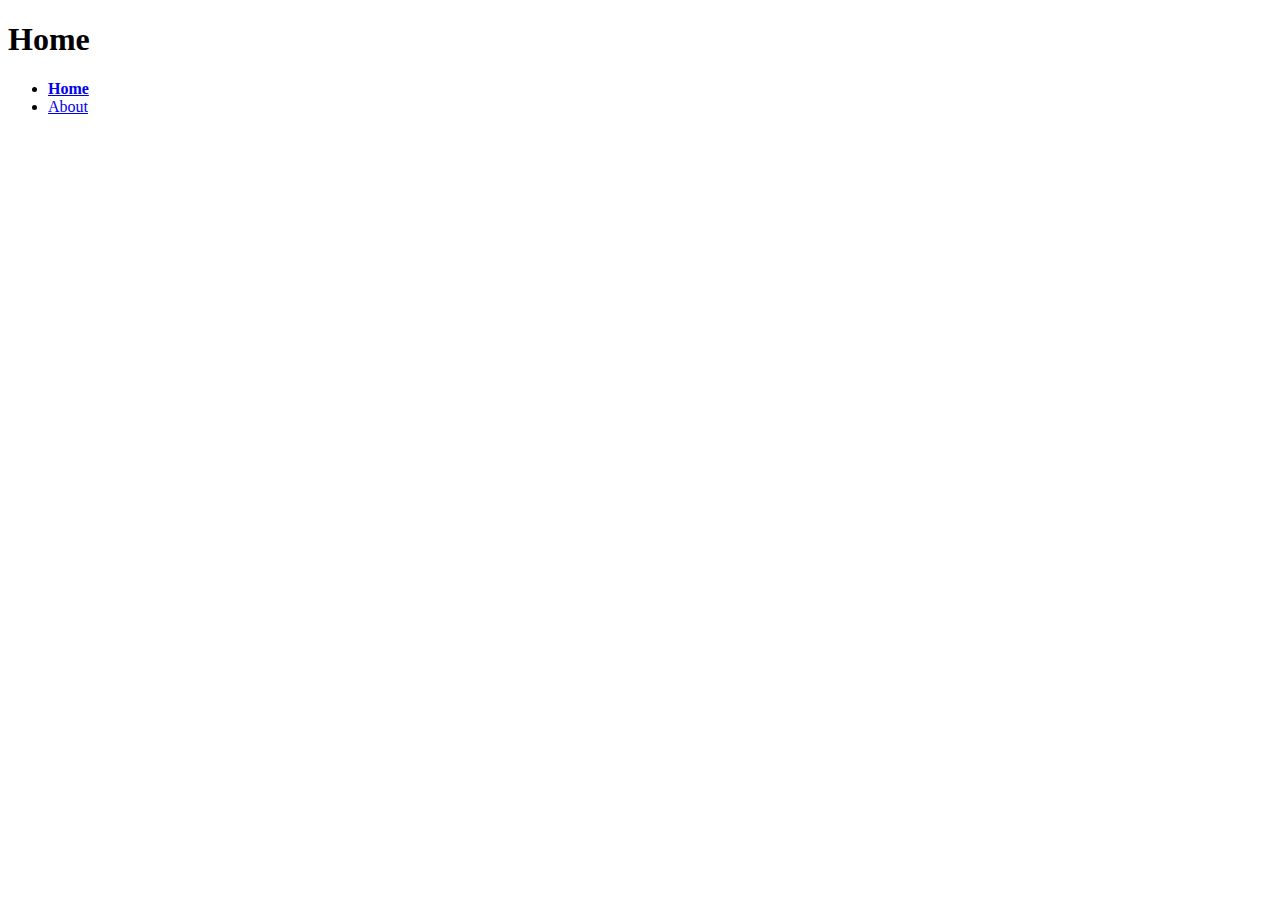
==== index.html @ 062dbcf4 "initialize files" ====
<!DOCTYPE html>
<html lang="en">
    <head>
        <meta charset="UTF-8">
        <meta name="viewport" content="width=device-width, initial-scale=1.0">
        <title>Homepage</title>
        <link rel="stylesheet" href="screen.css">
    </head>
    <body>
        <h1>Home</h1>
        <nav>
        <ul>
            <li><a href="index.html" class="active">Home</a></li>
            <li><a href="about.html">About</a></li>
        </ul>
        </nav>
        <script src="index.js"></script>
    </body>
</html>
---- screen.css ----
/* Add screen styles below */
a.active {
    font-weight: bold;
}
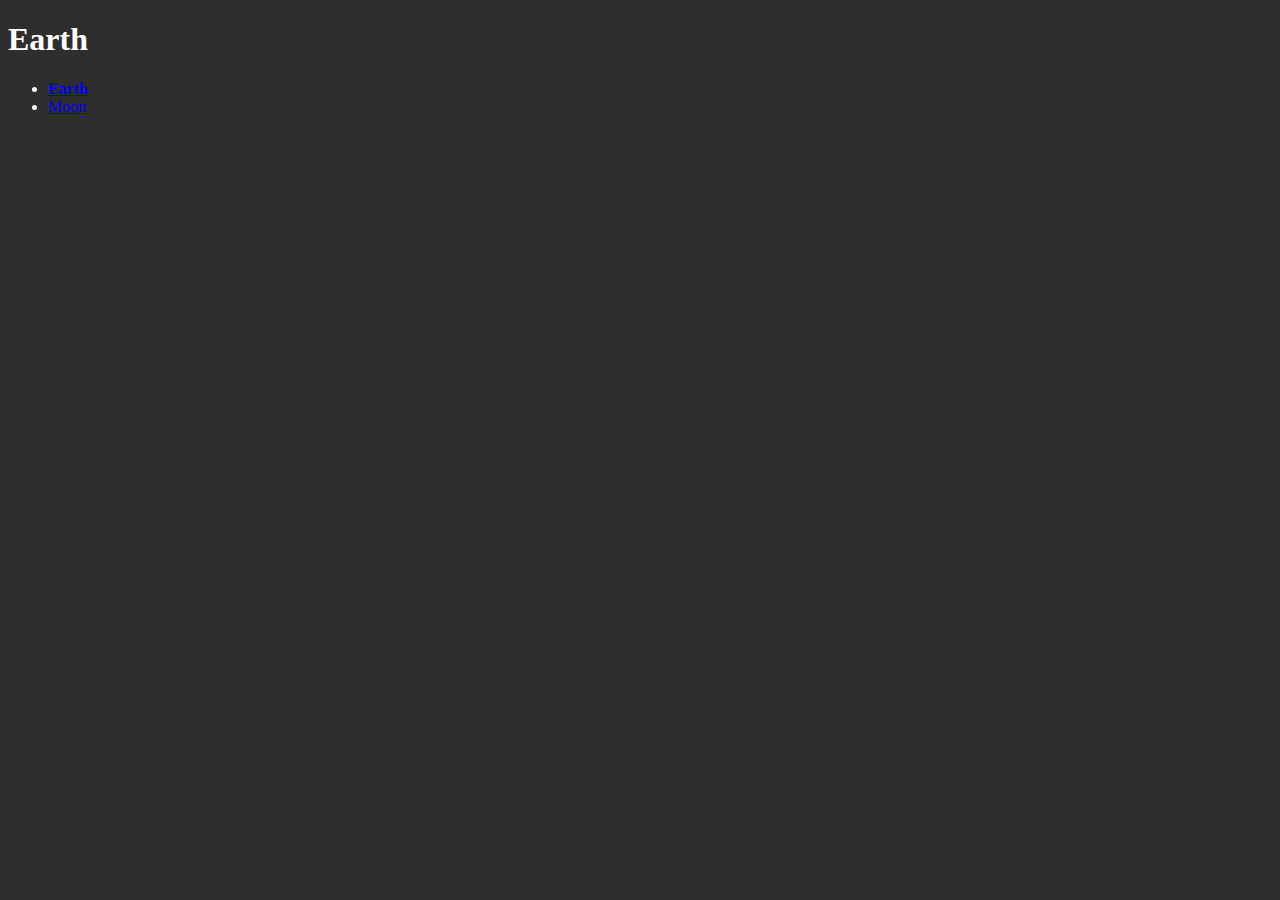
==== commit 87200ca8: "Change initial content to earth and moon" ====
--- a/index.html
+++ b/index.html
@@ -3,15 +3,15 @@
     <head>
         <meta charset="UTF-8">
         <meta name="viewport" content="width=device-width, initial-scale=1.0">
-        <title>Homepage</title>
+        <title>Earth</title>
         <link rel="stylesheet" href="screen.css">
     </head>
     <body>
-        <h1>Home</h1>
+        <h1>Earth</h1>
         <nav>
         <ul>
-            <li><a href="index.html" class="active">Home</a></li>
-            <li><a href="about.html">About</a></li>
+            <li><a href="index.html" class="active">Earth</a></li>
+            <li><a href="about.html">Moon</a></li>
         </ul>
         </nav>
         <script src="index.js"></script>
--- a/screen.css
+++ b/screen.css
@@ -1,4 +1,9 @@
 /* Add screen styles below */
 a.active {
     font-weight: bold;
+}
+
+body {
+    background-color: #2e2e2e; /* Dark gray color */
+    color: #ffffff; /* Optional: Set text color to white for better contrast */
 }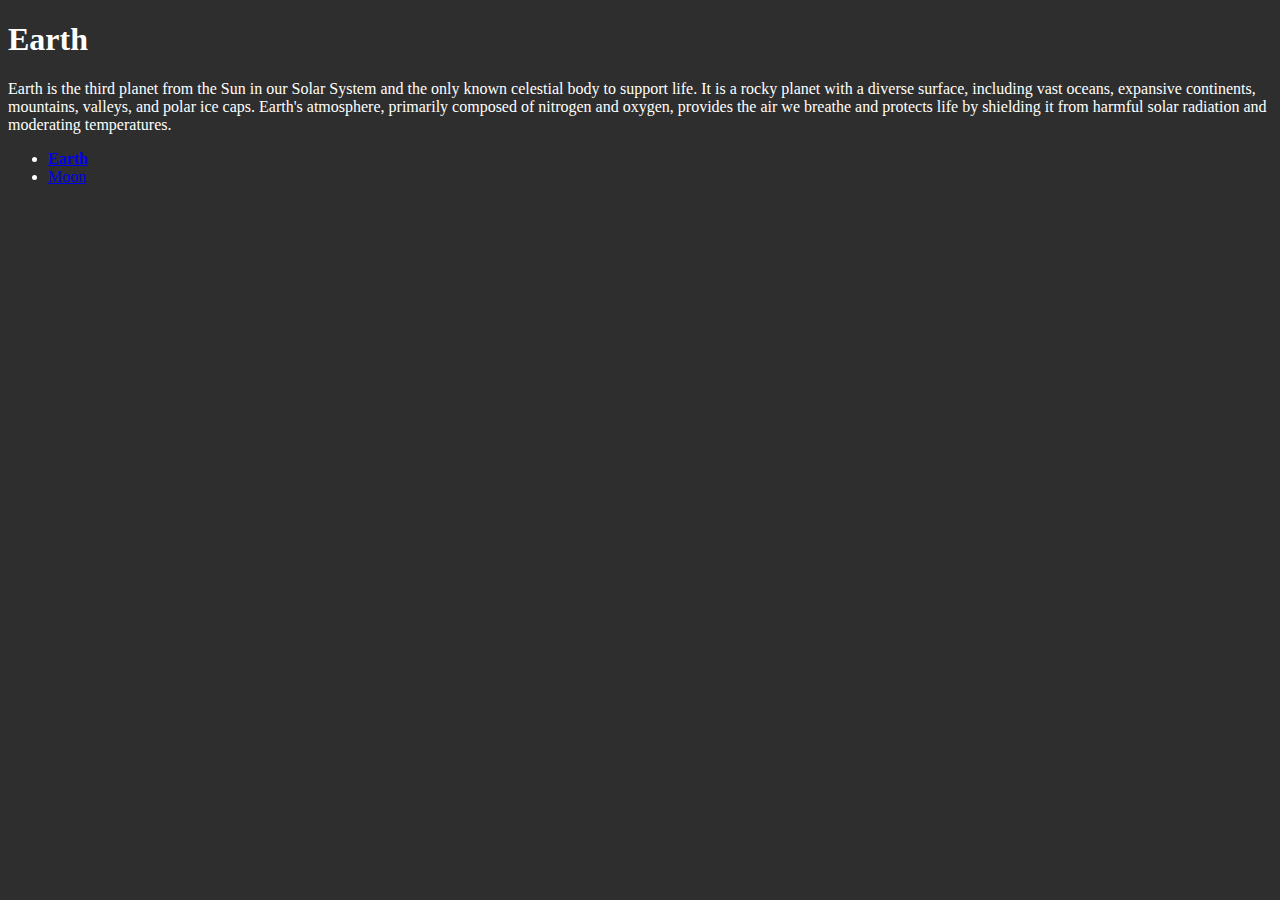
==== commit de84de09: "add descriptions" ====
--- a/index.html
+++ b/index.html
@@ -8,10 +8,11 @@
     </head>
     <body>
         <h1>Earth</h1>
+        <p>Earth is the third planet from the Sun in our Solar System and the only known celestial body to support life. It is a rocky planet with a diverse surface, including vast oceans, expansive continents, mountains, valleys, and polar ice caps. Earth's atmosphere, primarily composed of nitrogen and oxygen, provides the air we breathe and protects life by shielding it from harmful solar radiation and moderating temperatures.</p>
         <nav>
         <ul>
             <li><a href="index.html" class="active">Earth</a></li>
-            <li><a href="about.html">Moon</a></li>
+            <li><a href="Moon.html">Moon</a></li>
         </ul>
         </nav>
         <script src="index.js"></script>
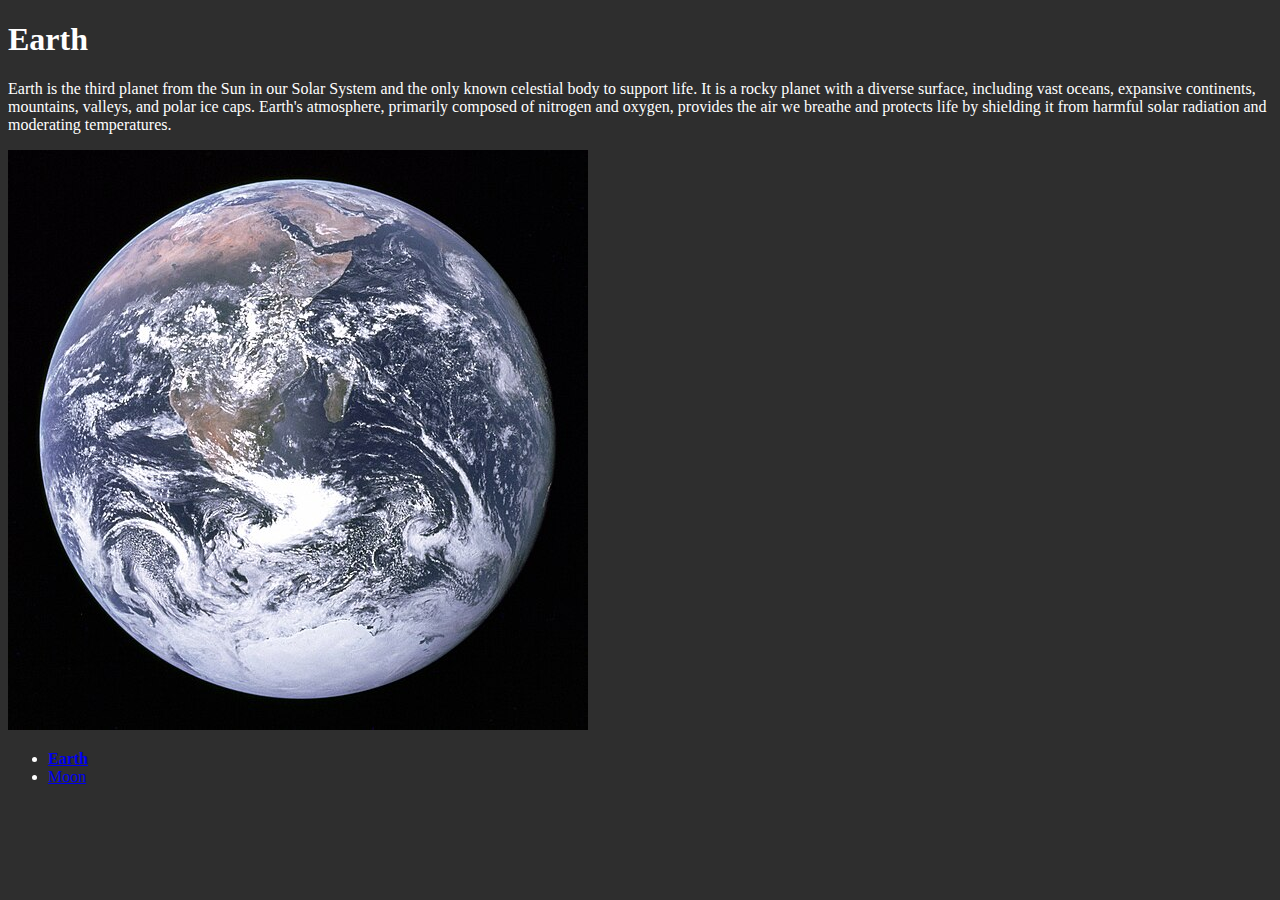
==== commit a3a79a2e: "add images into each websites" ====
--- a/index.html
+++ b/index.html
@@ -9,6 +9,7 @@
     <body>
         <h1>Earth</h1>
         <p>Earth is the third planet from the Sun in our Solar System and the only known celestial body to support life. It is a rocky planet with a diverse surface, including vast oceans, expansive continents, mountains, valleys, and polar ice caps. Earth's atmosphere, primarily composed of nitrogen and oxygen, provides the air we breathe and protects life by shielding it from harmful solar radiation and moderating temperatures.</p>
+        <img src="earth.jpeg" alt="">
         <nav>
         <ul>
             <li><a href="index.html" class="active">Earth</a></li>
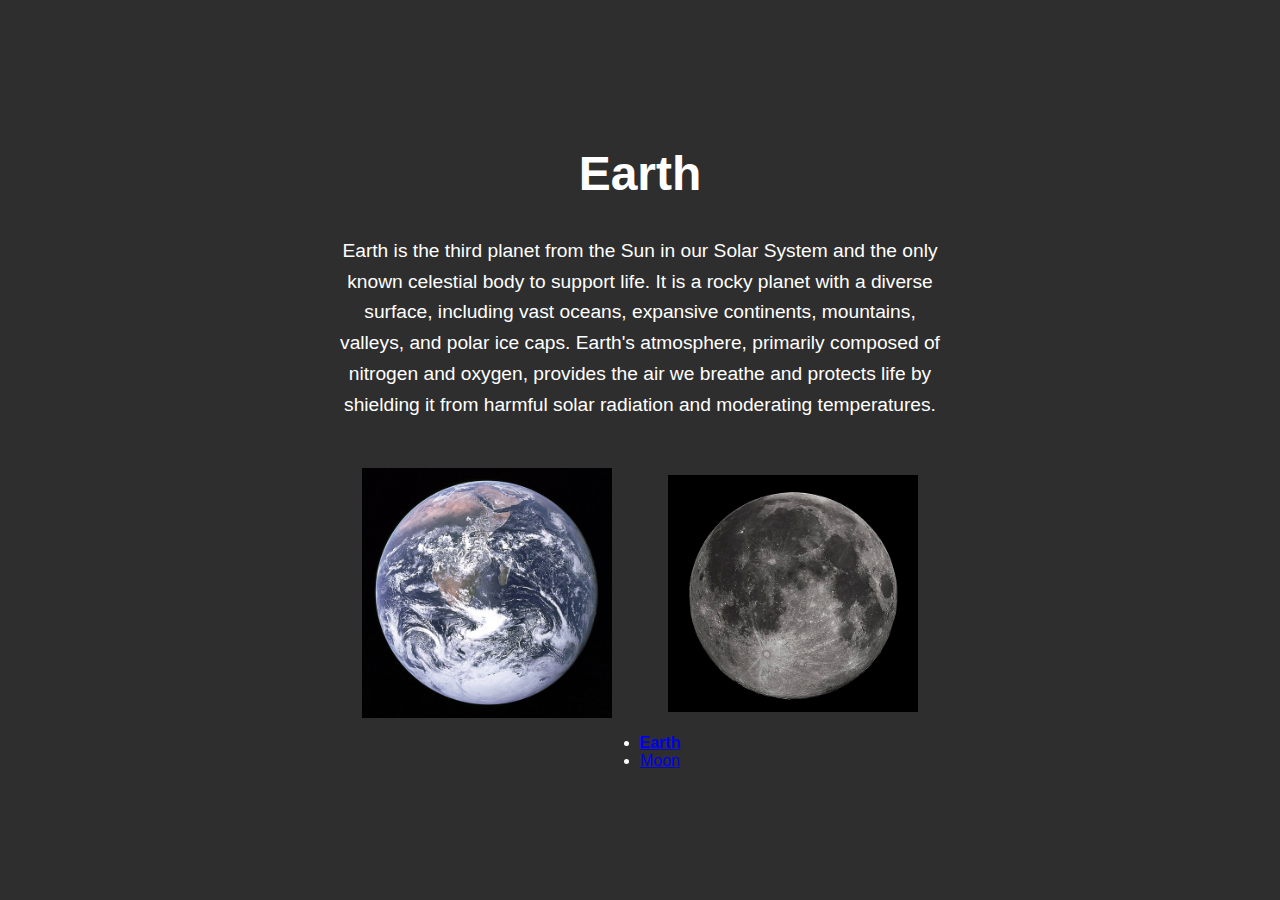
==== commit 3511ea5d: "organize the page, make it looks like showed in the wireframe" ====
--- a/index.html
+++ b/index.html
@@ -9,7 +9,10 @@
     <body>
         <h1>Earth</h1>
         <p>Earth is the third planet from the Sun in our Solar System and the only known celestial body to support life. It is a rocky planet with a diverse surface, including vast oceans, expansive continents, mountains, valleys, and polar ice caps. Earth's atmosphere, primarily composed of nitrogen and oxygen, provides the air we breathe and protects life by shielding it from harmful solar radiation and moderating temperatures.</p>
-        <img src="earth.jpeg" alt="">
+        <div class="image-container">
+            <img src="earth.jpeg" alt="Earth">
+            <img src="moon.jpeg" alt="Moon">
+        </div>
         <nav>
         <ul>
             <li><a href="index.html" class="active">Earth</a></li>
--- a/screen.css
+++ b/screen.css
@@ -4,6 +4,41 @@
 }
 
 body {
-    background-color: #2e2e2e; /* Dark gray color */
-    color: #ffffff; /* Optional: Set text color to white for better contrast */
+    background-color: #2e2e2e;
+    color: #ffffff;
+    font-family: Arial, sans-serif;
+    display: flex;
+    justify-content: center;
+    align-items: center;
+    height: 100vh; 
+    margin: 0;
+    text-align: center;
+    flex-direction: column;
+}
+
+h1 {
+    font-size: 3rem;
+    margin-bottom: 1rem;
+}
+
+p {
+    font-size: 1.2rem;
+    max-width: 600px;
+    margin-bottom: 3rem;
+    line-height: 1.6;
+}
+
+img {
+    max-width: 250px;
+    height: auto;
+    margin: 0 20px;
+}
+
+
+.image-container {
+    display: flex;
+    justify-content: center;
+    align-items: center;
+    gap: 1rem;
+    flex-wrap: wrap;
 }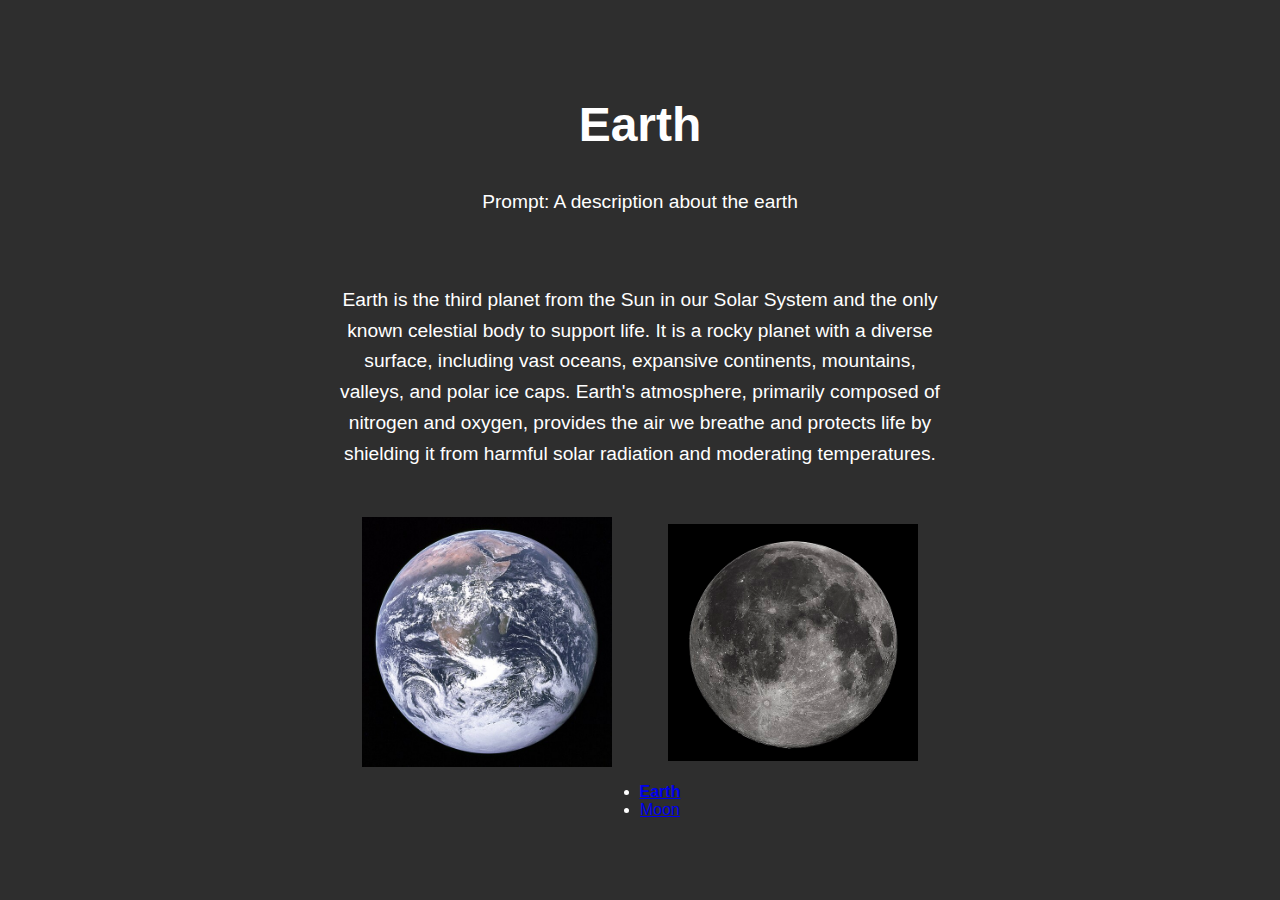
==== commit bbb595ac: "adding a prompt description in each website" ====
--- a/index.html
+++ b/index.html
@@ -8,6 +8,7 @@
     </head>
     <body>
         <h1>Earth</h1>
+        <p>Prompt: A description about the earth</p>
         <p>Earth is the third planet from the Sun in our Solar System and the only known celestial body to support life. It is a rocky planet with a diverse surface, including vast oceans, expansive continents, mountains, valleys, and polar ice caps. Earth's atmosphere, primarily composed of nitrogen and oxygen, provides the air we breathe and protects life by shielding it from harmful solar radiation and moderating temperatures.</p>
         <div class="image-container">
             <img src="earth.jpeg" alt="Earth">
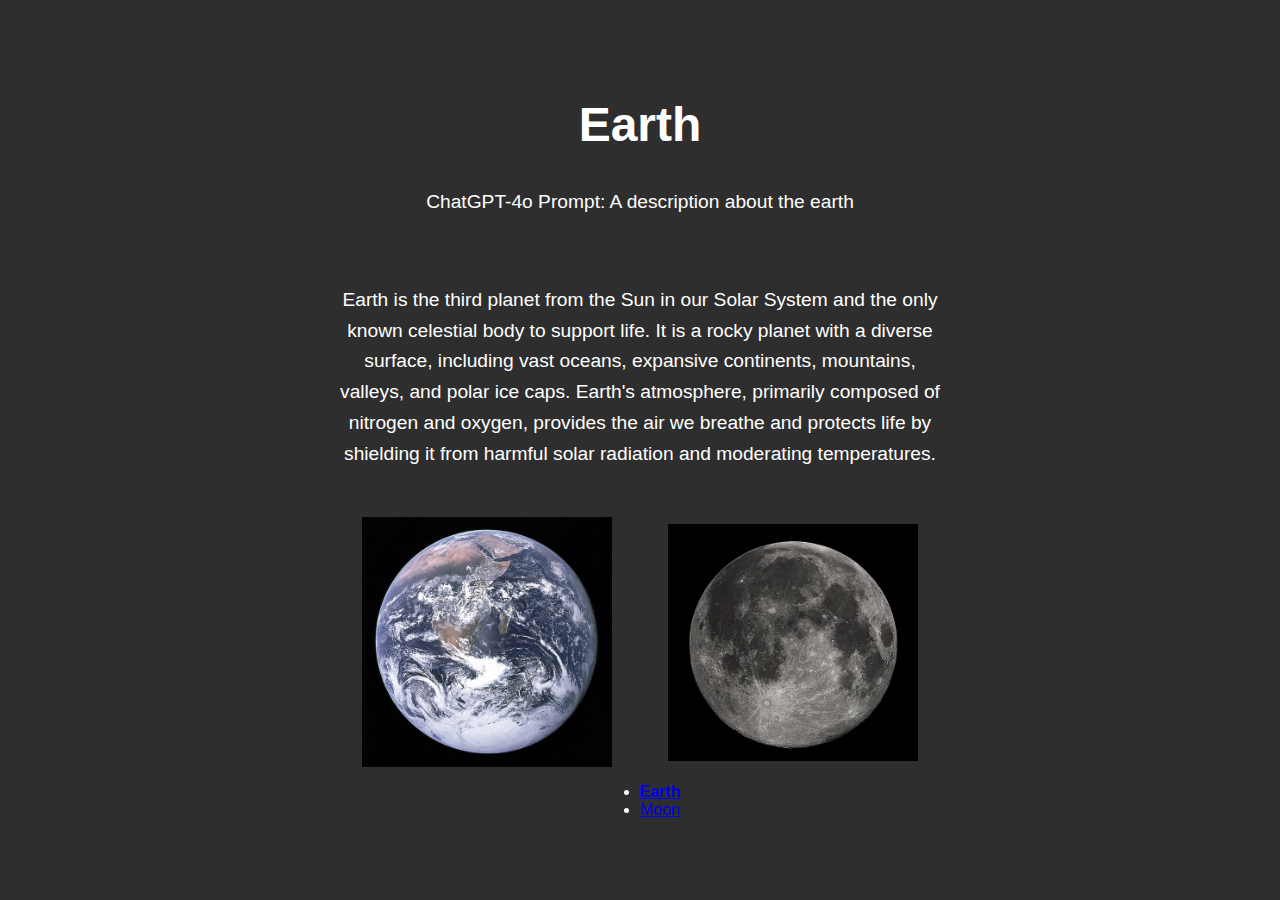
==== commit b53db43b: "fix prompt description" ====
--- a/index.html
+++ b/index.html
@@ -8,7 +8,7 @@
     </head>
     <body>
         <h1>Earth</h1>
-        <p>Prompt: A description about the earth</p>
+        <p>ChatGPT-4o Prompt: A description about the earth</p>
         <p>Earth is the third planet from the Sun in our Solar System and the only known celestial body to support life. It is a rocky planet with a diverse surface, including vast oceans, expansive continents, mountains, valleys, and polar ice caps. Earth's atmosphere, primarily composed of nitrogen and oxygen, provides the air we breathe and protects life by shielding it from harmful solar radiation and moderating temperatures.</p>
         <div class="image-container">
             <img src="earth.jpeg" alt="Earth">
